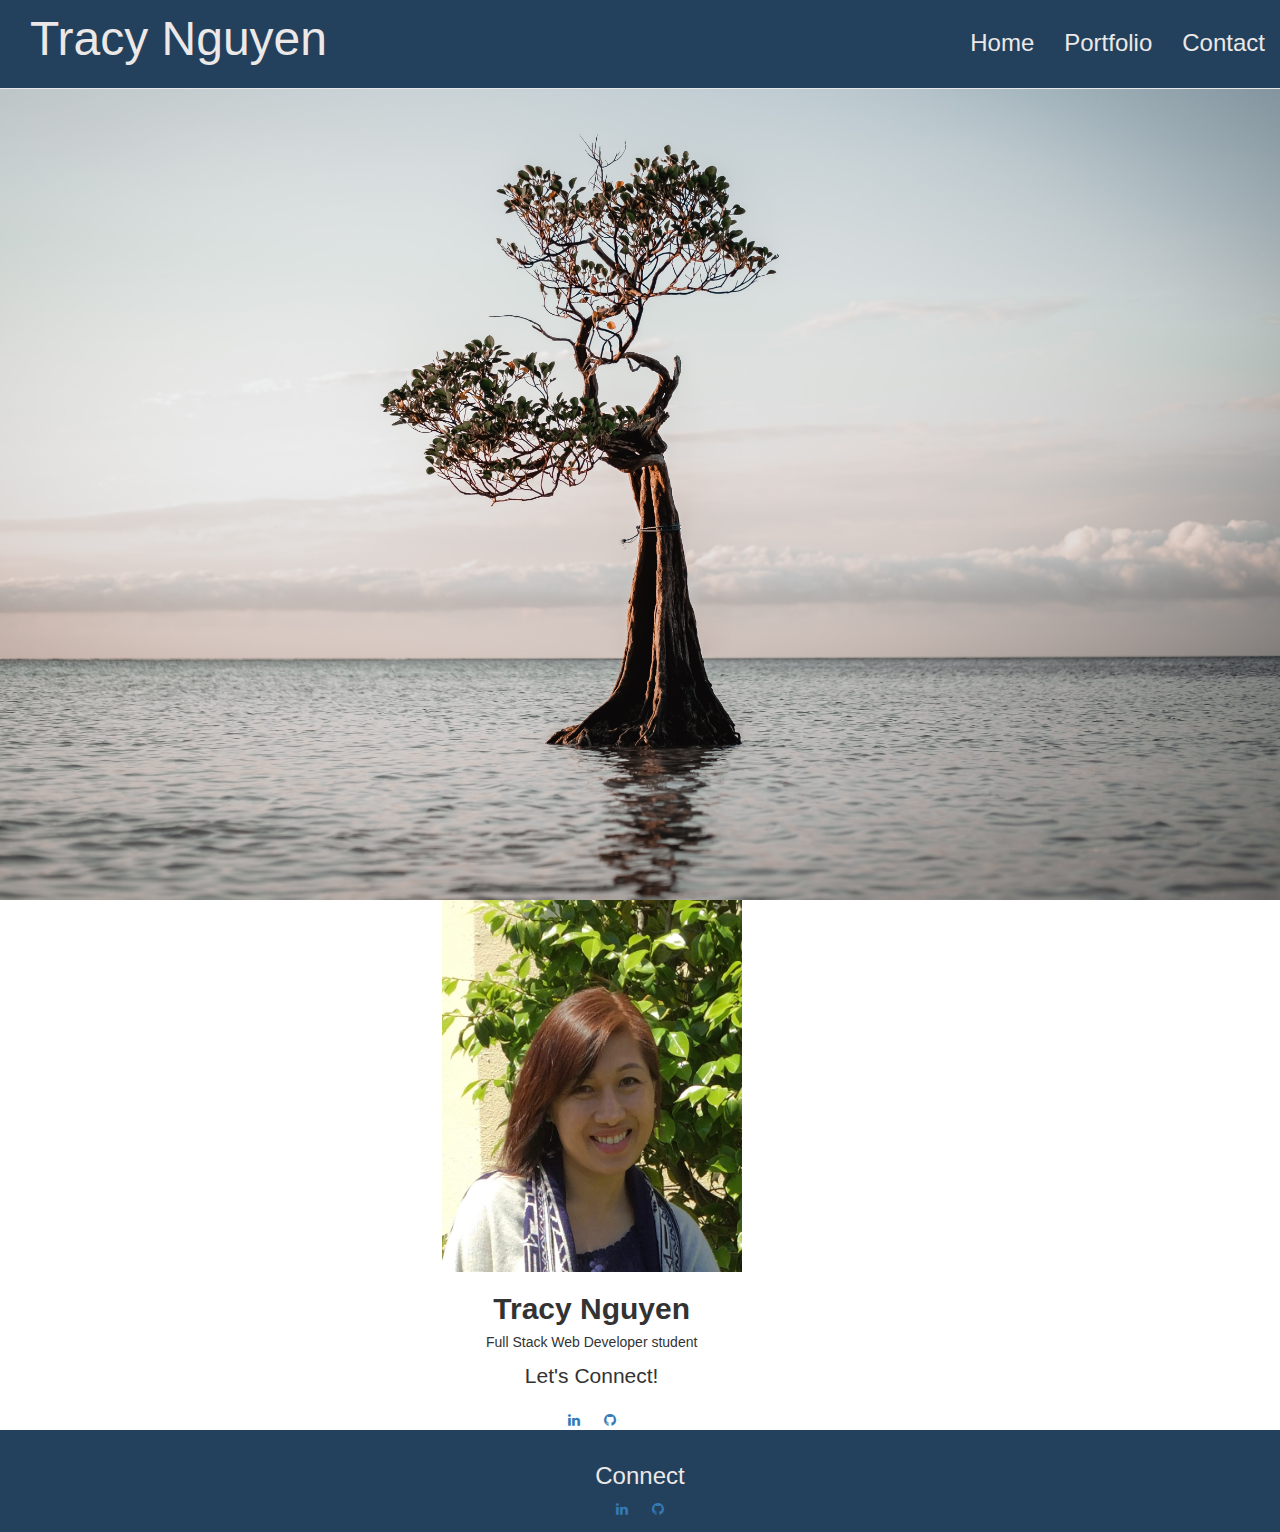
==== contact.html @ 87a89441 "removed unrelevant js link" ====
<!DOCTYPE html>
<html>
  <head>
    <title>Tracy Nguyen_Portfolio</title>
    <!-- Mobile setting -->
    <meta name="viewport" content="width=device-width, initial-scale=1" />
    <!-- Bootstrap css file -->
    <link
      rel="stylesheet"
      href="https://maxcdn.bootstrapcdn.com/bootstrap/3.3.7/css/bootstrap.min.css"
    />
    <!-- Font-awesome for icons -->
    <link
      rel="stylesheet"
      href="https://cdnjs.cloudflare.com/ajax/libs/font-awesome/4.7.0/css/font-awesome.min.css"
    />
    <link rel="stylesheet" href="./assets/style.css" />
  </head>

  <body>
    <nav class="navbar navbar-default navbar-fixed-top" role="navigation">
      <div class="container-fluid">
        <div class="navbar-header">
          <h1>Tracy Nguyen</h1>
          <button
            type="button"
            class="navbar-toggle"
            data-toggle="collapse"
            data-target="#navbar-collapse-main"
          >
            <!-- Screen reader assistance -->
            <span class="sr-only">Toggle navigation</span>
            <span class="icon-bar"></span>
            <span class="icon-bar"></span>
            <span class="icon-bar"></span>
          </button>
        </div>
        <div class="collapse navbar-collapse" id="navbar-collapse-main">
          <ul class="nav navbar-nav navbar-right">
            <li><a class="active" href="index.html">Home</a></li>
            <li><a href="portfolio.html">Portfolio</a></li>
            <li><a href="contact.html">Contact</a></li>
          </ul>
        </div>
      </div>
    </nav>

    <!-- Landing image -->
    <div id="home"></div>

    <div class="container-fluid text-center">
      <div class="row">
        <div class="col-sm-4"></div>
        <!-- Card with image, text and link -->
        <div class="col-sm-4">
          <div class="card" style="width: 30rem;">
            <img
              class="card-img-top"
              style="width: 30rem;"
              src="./assets/images/Profile.jpg"
              alt="profile pic"
            />
            <div class="card-body">
              <!-- Title -->
              <h2 class="card-title"><strong>Tracy Nguyen</strong></h2>
              <!-- Subtitle -->
              <h5 class="font-weight-bold">Full Stack Web Developer student</h5>
              <!-- Text -->
              <p class="lead">Let's Connect!</p>
            </div>
            <div class="card-body-icons">
              <!-- Linkedin -->
              <a
                style="padding-left: 10px; padding-right: 10px;"
                href="https://www.linkedin.com/in/tracyvy/"
                class="fa fa-linkedin"
              ></a>
              <!-- GitHub -->
              <a
                style="padding-left: 10px; padding-right: 10px;"
                href="https://github.com/TracyVy"
                class="fa fa-github"
              ></a>
            </div>
          </div>
        </div>
        <div class="col-sm-4"></div>
      </div>
    </div>

    <!-- Footer with social repsonsive social icons. -->
    <footer class="container-fluid text-center">
      <div class="row">
        <div class="col-sm-4"></div>
        <div class="col-sm-4">
          <h3>Connect</h3>
          <a
            style="padding-left: 10px; padding-right: 10px;"
            href="https://www.linkedin.com/in/tracyvy/"
            class="fa fa-linkedin"
          ></a>
          <a
            style="padding-left: 10px; padding-right: 10px;"
            href="https://github.com/TracyVy"
            style="padding-left: 10px;"
            class="fa fa-github"
          ></a>
        </div>
        <div class="col-sm-4"></div>
      </div>
    </footer>
  </body>
</html>
---- assets/style.css ----
html,
body {
  height: 100%;
  width: 100%;
}

h1 {
  margin-top: 0px;
  padding: 0 15px;
  color: #ece8e8;
  display: inline-block;
  font-size: 48px;
}

.navbar {
  background-color: #23415c;
  padding: 1% 0;
  font-size: 16px;
}

.navbar-default .navbar-nav li a {
  color: #ece8e8;
  font-size: 24px;
  margin-top: 5px;
}

.navbar-default .navbar-nav li a:hover,
.navbar-default .navbar-nav li a:active {
  color: #2e8cd8;
}

#home {
  background: url(images/home.jpg) no-repeat center center fixed;
  height: 100%;
  width: 100%;
  display: table;
  position: relative;
  background-size: cover;
}
.info {
  padding: 80px;
}

.info img {
  width: 100%;
}

.card {
  text-align: center;
}
footer {
  background-color: #23415c;
  padding: 1% 0;
  color: #ece8e8;
}
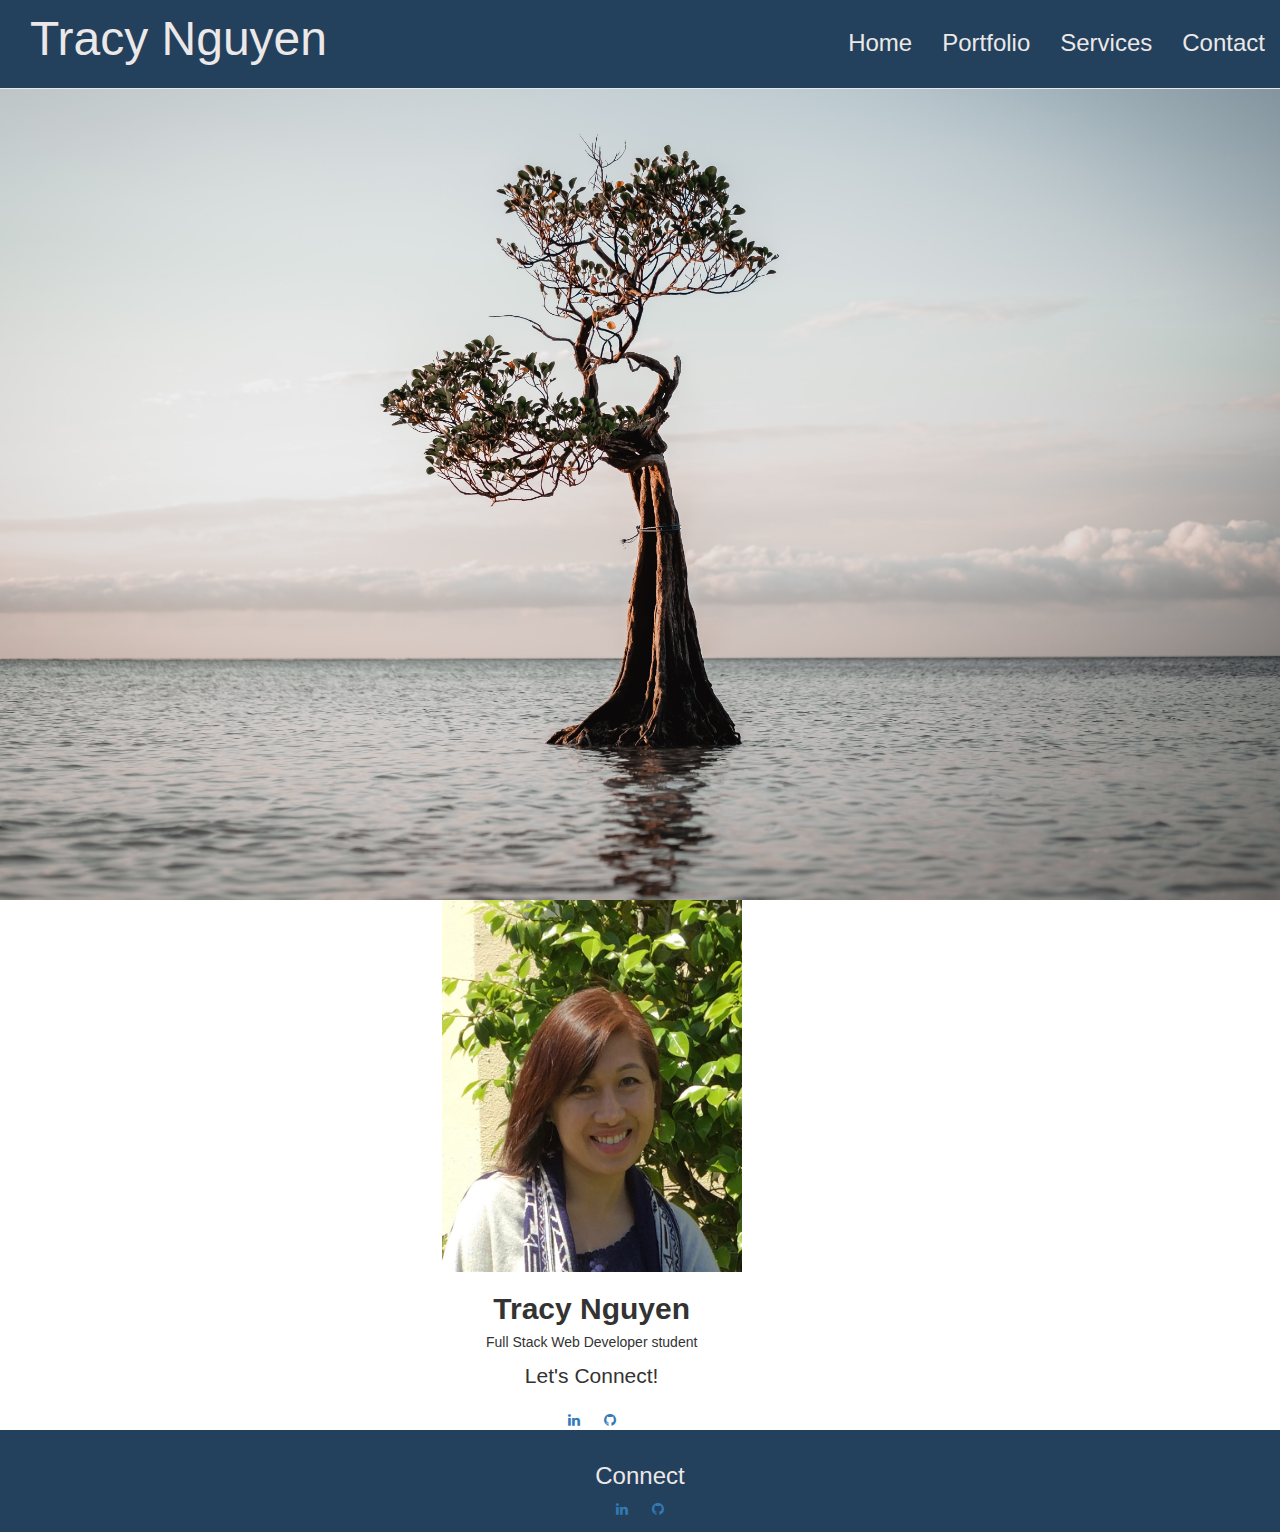
==== commit c39464a2: "added services.html" ====
--- a/contact.html
+++ b/contact.html
@@ -37,8 +37,9 @@
         </div>
         <div class="collapse navbar-collapse" id="navbar-collapse-main">
           <ul class="nav navbar-nav navbar-right">
-            <li><a class="active" href="index.html">Home</a></li>
+            <li><a href="index.html">Home</a></li>
             <li><a href="portfolio.html">Portfolio</a></li>
+            <li><a href="services.html">Services</a></li>
             <li><a href="contact.html">Contact</a></li>
           </ul>
         </div>
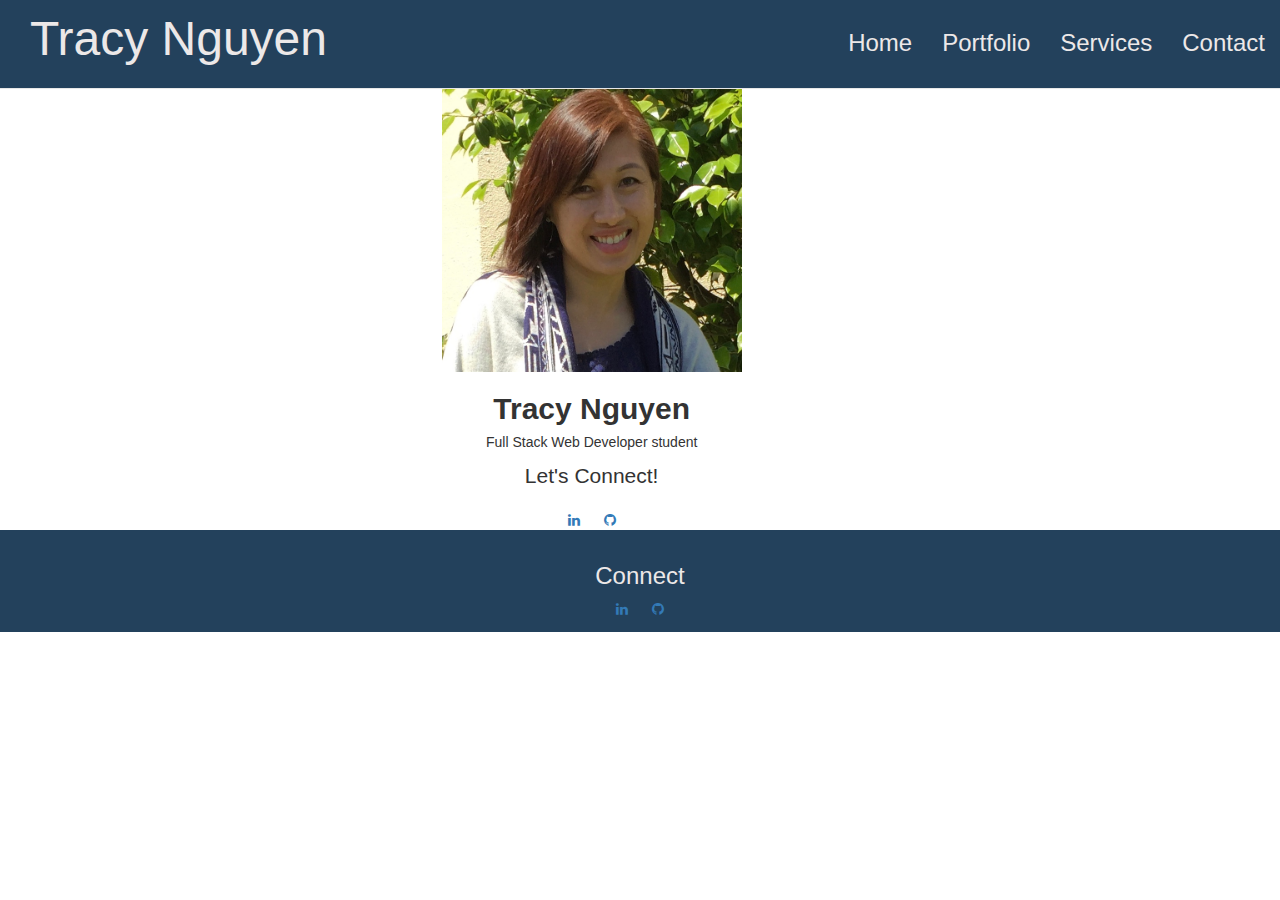
==== commit bbdba1dc: "removed landing img in contact.html" ====
--- a/contact.html
+++ b/contact.html
@@ -45,9 +45,6 @@
         </div>
       </div>
     </nav>
-
-    <!-- Landing image -->
-    <div id="home"></div>
 
     <div class="container-fluid text-center">
       <div class="row">
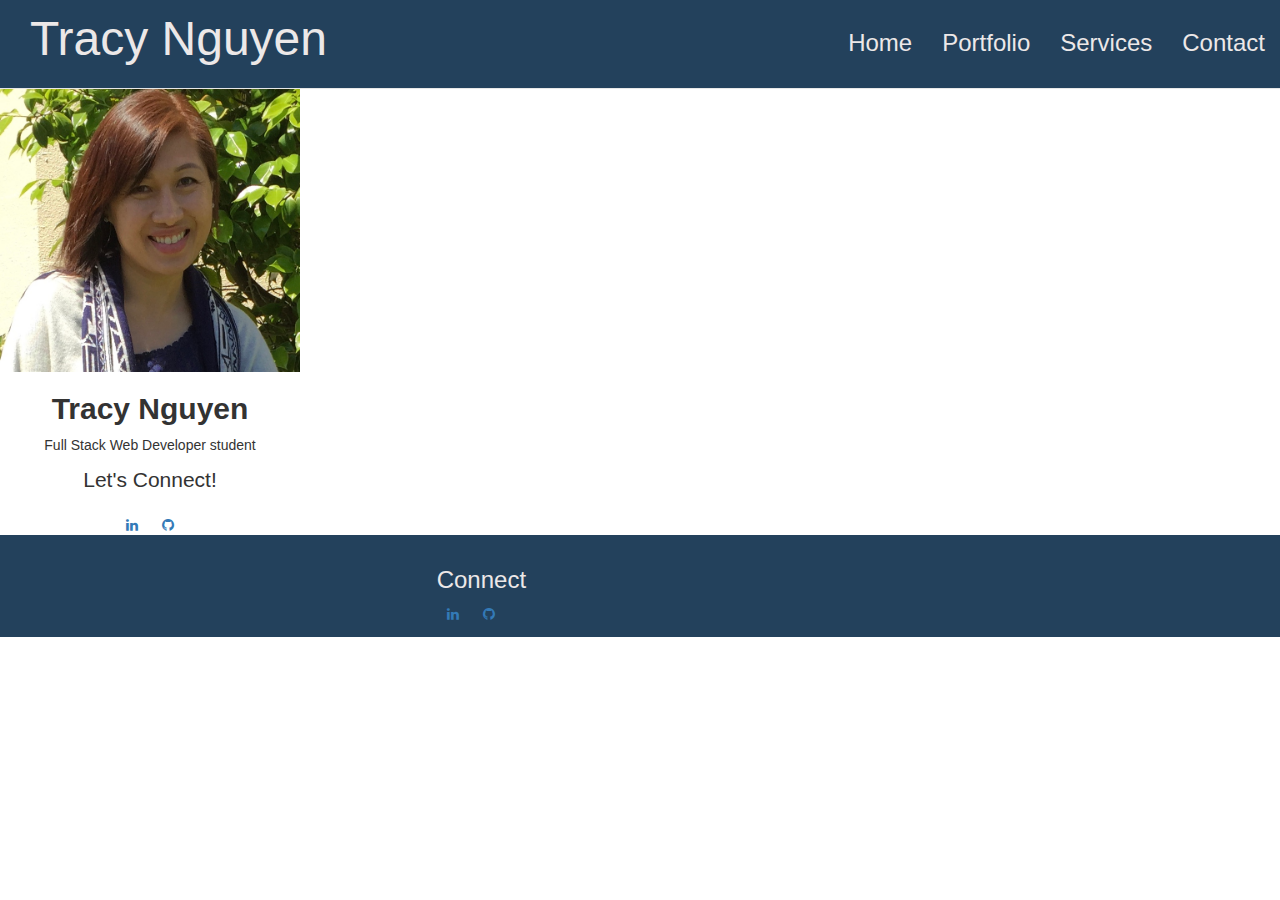
==== commit 6791c670: "added github link to password generator" ====
--- a/contact.html
+++ b/contact.html
@@ -46,48 +46,37 @@
       </div>
     </nav>
 
-    <div class="container-fluid text-center">
-      <div class="row">
-        <div class="col-sm-4"></div>
-        <!-- Card with image, text and link -->
-        <div class="col-sm-4">
-          <div class="card" style="width: 30rem;">
-            <img
-              class="card-img-top"
-              style="width: 30rem;"
-              src="./assets/images/Profile.jpg"
-              alt="profile pic"
-            />
-            <div class="card-body">
-              <!-- Title -->
-              <h2 class="card-title"><strong>Tracy Nguyen</strong></h2>
-              <!-- Subtitle -->
-              <h5 class="font-weight-bold">Full Stack Web Developer student</h5>
-              <!-- Text -->
-              <p class="lead">Let's Connect!</p>
-            </div>
-            <div class="card-body-icons">
-              <!-- Linkedin -->
-              <a
-                style="padding-left: 10px; padding-right: 10px;"
-                href="https://www.linkedin.com/in/tracyvy/"
-                class="fa fa-linkedin"
-              ></a>
-              <!-- GitHub -->
-              <a
-                style="padding-left: 10px; padding-right: 10px;"
-                href="https://github.com/TracyVy"
-                class="fa fa-github"
-              ></a>
-            </div>
-          </div>
-        </div>
-        <div class="col-sm-4"></div>
+    <!-- Card with image, text and link -->
+    <div class="card" style="width: 30rem;">
+      <img
+        class="card-img-top"
+        style="width: 30rem;"
+        src="./assets/images/Profile.jpg"
+        alt="profile pic"
+      />
+      <div class="card-body">
+        <h2 class="card-title"><strong>Tracy Nguyen</strong></h2>
+        <p class="font-weight-bold">Full Stack Web Developer student</p>
+        <p class="lead">Let's Connect!</p>
+      </div>
+      <div class="card-body-icons">
+        <!-- Linkedin icon-->
+        <a
+          style="padding-left: 10px; padding-right: 10px;"
+          href="https://www.linkedin.com/in/tracyvy/"
+          class="fa fa-linkedin"
+        ></a>
+        <!-- GitHub -->
+        <a
+          style="padding-left: 10px; padding-right: 10px;"
+          href="https://github.com/TracyVy"
+          class="fa fa-github"
+        ></a>
       </div>
     </div>
 
     <!-- Footer with social repsonsive social icons. -->
-    <footer class="container-fluid text-center">
+    <footer class="footer">
       <div class="row">
         <div class="col-sm-4"></div>
         <div class="col-sm-4">
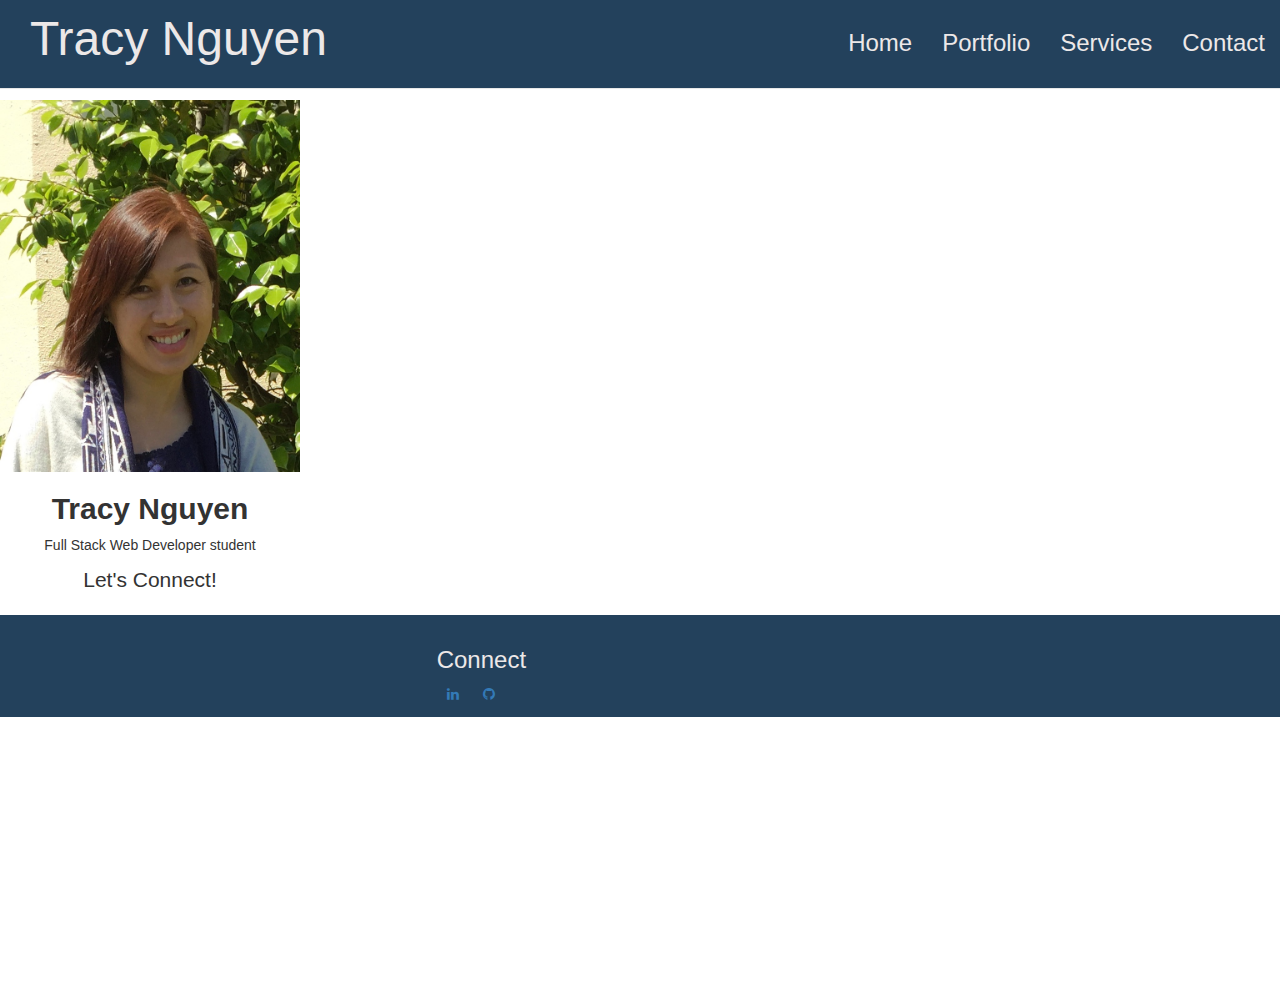
==== commit 5ffbc6aa: "removed social icons in contact.card" ====
--- a/contact.html
+++ b/contact.html
@@ -59,20 +59,6 @@
         <p class="font-weight-bold">Full Stack Web Developer student</p>
         <p class="lead">Let's Connect!</p>
       </div>
-      <div class="card-body-icons">
-        <!-- Linkedin icon-->
-        <a
-          style="padding-left: 10px; padding-right: 10px;"
-          href="https://www.linkedin.com/in/tracyvy/"
-          class="fa fa-linkedin"
-        ></a>
-        <!-- GitHub -->
-        <a
-          style="padding-left: 10px; padding-right: 10px;"
-          href="https://github.com/TracyVy"
-          class="fa fa-github"
-        ></a>
-      </div>
     </div>
 
     <!-- Footer with social repsonsive social icons. -->
--- a/assets/style.css
+++ b/assets/style.css
@@ -46,8 +46,10 @@
 }
 
 .card {
+  margin-top: 100px;
   text-align: center;
 }
+
 footer {
   background-color: #23415c;
   padding: 1% 0;
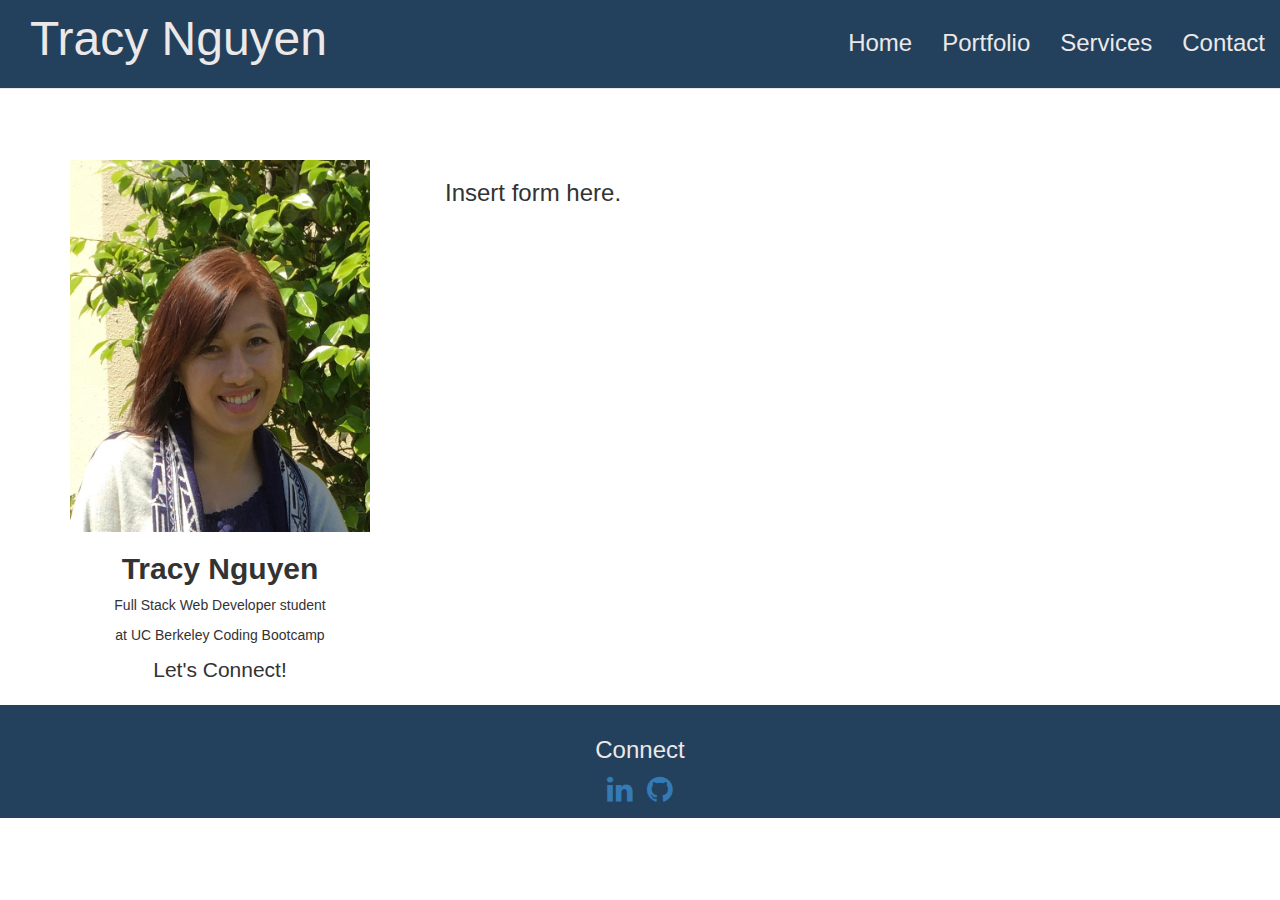
==== commit e0a2616a: "resize footer .fa" ====
--- a/contact.html
+++ b/contact.html
@@ -46,18 +46,30 @@
       </div>
     </nav>
 
-    <!-- Card with image, text and link -->
-    <div class="card" style="width: 30rem;">
-      <img
-        class="card-img-top"
-        style="width: 30rem;"
-        src="./assets/images/Profile.jpg"
-        alt="profile pic"
-      />
-      <div class="card-body">
-        <h2 class="card-title"><strong>Tracy Nguyen</strong></h2>
-        <p class="font-weight-bold">Full Stack Web Developer student</p>
-        <p class="lead">Let's Connect!</p>
+    <div class="info"></div>
+
+    <div class="container">
+      <div class="row">
+        <div class="col-md-4">
+          <!-- Card with image, text and link -->
+          <div class="card" style="width: 30rem;">
+            <img
+              class="card-img-top"
+              style="width: 30rem;"
+              src="./assets/images/Profile.jpg"
+              alt="profile pic"
+            />
+            <div class="card-body">
+              <h2 class="card-title"><strong>Tracy Nguyen</strong></h2>
+              <p class="font-weight-bold">Full Stack Web Developer student</p>
+              <p class="font-weight-bold">at UC Berkeley Coding Bootcamp</p>
+              <p class="lead">Let's Connect!</p>
+            </div>
+          </div>
+        </div>
+        <div class="com-md-8">
+          <h3>Insert form here.</h3>
+        </div>
       </div>
     </div>
 
@@ -65,15 +77,13 @@
     <footer class="footer">
       <div class="row">
         <div class="col-sm-4"></div>
-        <div class="col-sm-4">
+        <div class="col-sm-4" align="center">
           <h3>Connect</h3>
           <a
-            style="padding-left: 10px; padding-right: 10px;"
             href="https://www.linkedin.com/in/tracyvy/"
             class="fa fa-linkedin"
           ></a>
           <a
-            style="padding-left: 10px; padding-right: 10px;"
             href="https://github.com/TracyVy"
             style="padding-left: 10px;"
             class="fa fa-github"
--- a/assets/style.css
+++ b/assets/style.css
@@ -46,8 +46,10 @@
 }
 
 .card {
-  margin-top: 100px;
   text-align: center;
+  display: grid;
+  justify-content: center;
+  align-content: center;
 }
 
 footer {
@@ -55,3 +57,7 @@
   padding: 1% 0;
   color: #ece8e8;
 }
+
+footer .fa {
+  font-size: 30px;
+}
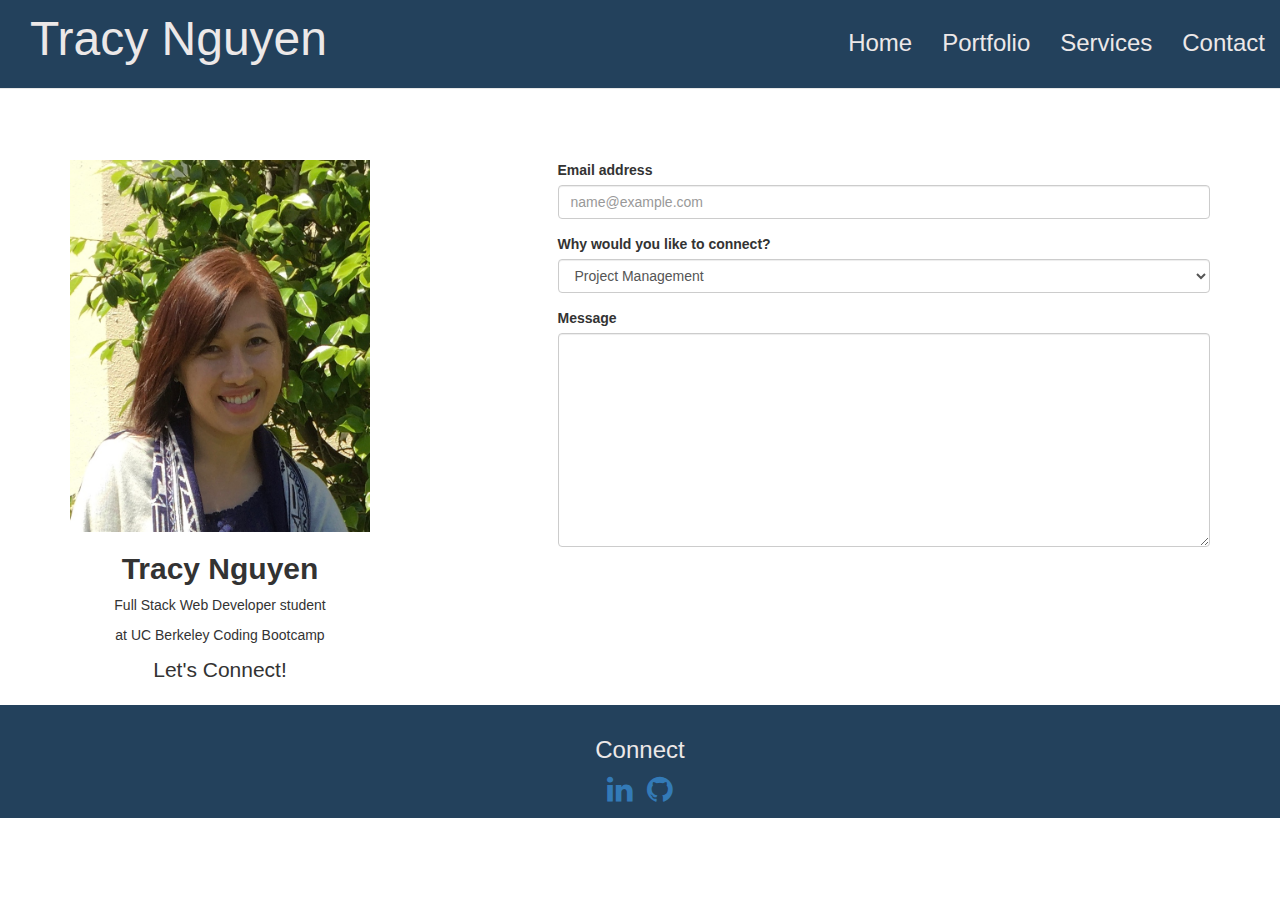
==== commit 24a4e41f: "added a form to contact.html" ====
--- a/contact.html
+++ b/contact.html
@@ -67,8 +67,32 @@
             </div>
           </div>
         </div>
-        <div class="com-md-8">
-          <h3>Insert form here.</h3>
+        <div class="col-md-1"></div>
+        <div class="col-md-7">
+          <form>
+            <div class="form-group">
+              <label for="emailInput">Email address</label>
+              <input
+                type="email"
+                class="form-control"
+                id="emailInput"
+                placeholder="name@example.com"
+              />
+            </div>
+            <div class="form-group">
+              <label for="reason">Why would you like to connect?</label>
+              <select class="form-control" id="reason">
+                <option>Project Management</option>
+                <option>Websites</option>
+                <option>Web Development</option>
+                <option>Other opportunities</option>
+              </select>
+            </div>
+            <div class="form-group">
+              <label for="message">Message</label>
+              <textarea class="form-control" id="message" rows="10"></textarea>
+            </div>
+          </form>
         </div>
       </div>
     </div>
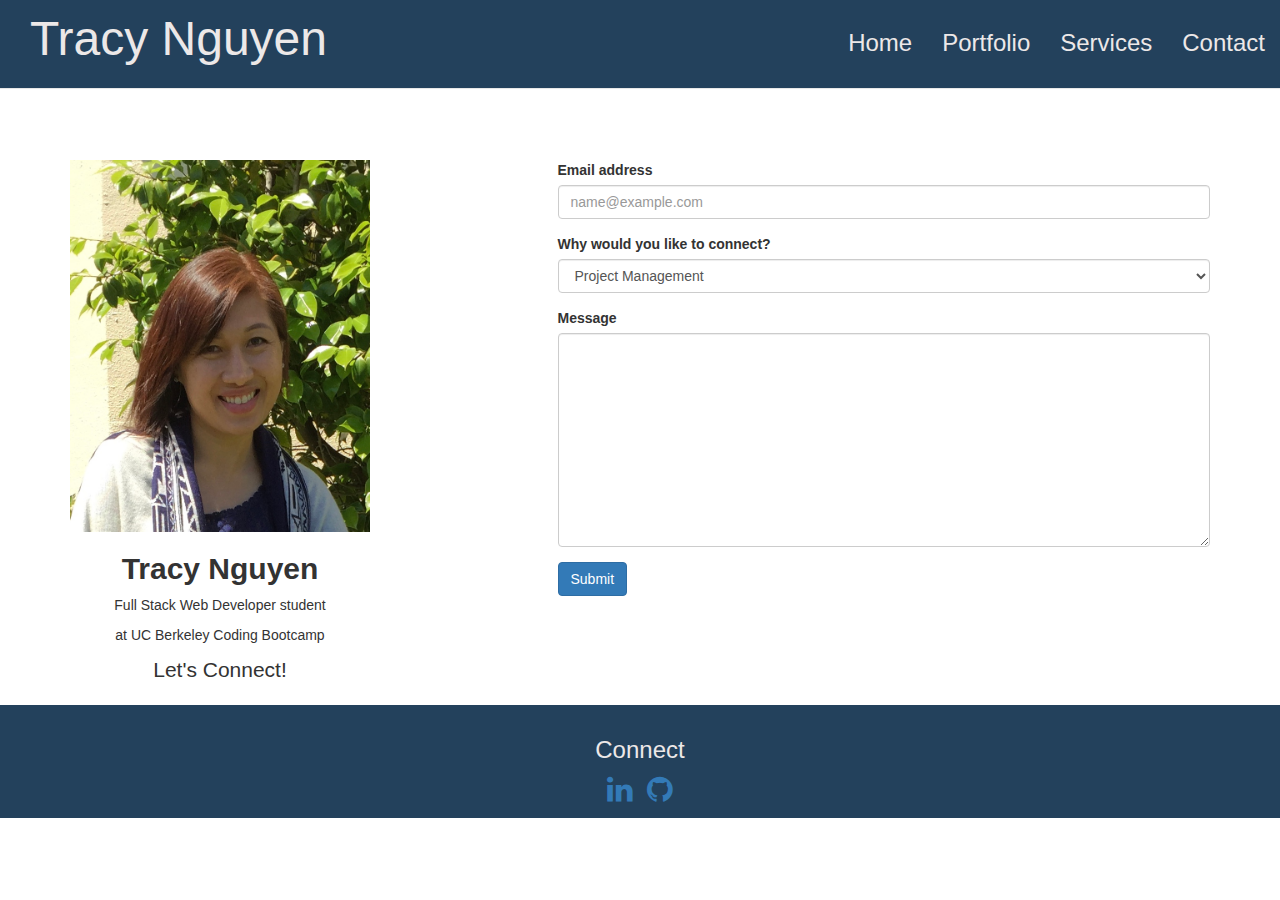
==== commit 1701250b: "added submit into contact.html" ====
--- a/contact.html
+++ b/contact.html
@@ -92,6 +92,7 @@
               <label for="message">Message</label>
               <textarea class="form-control" id="message" rows="10"></textarea>
             </div>
+            <button type="submit" class="btn btn-primary">Submit</button>
           </form>
         </div>
       </div>
